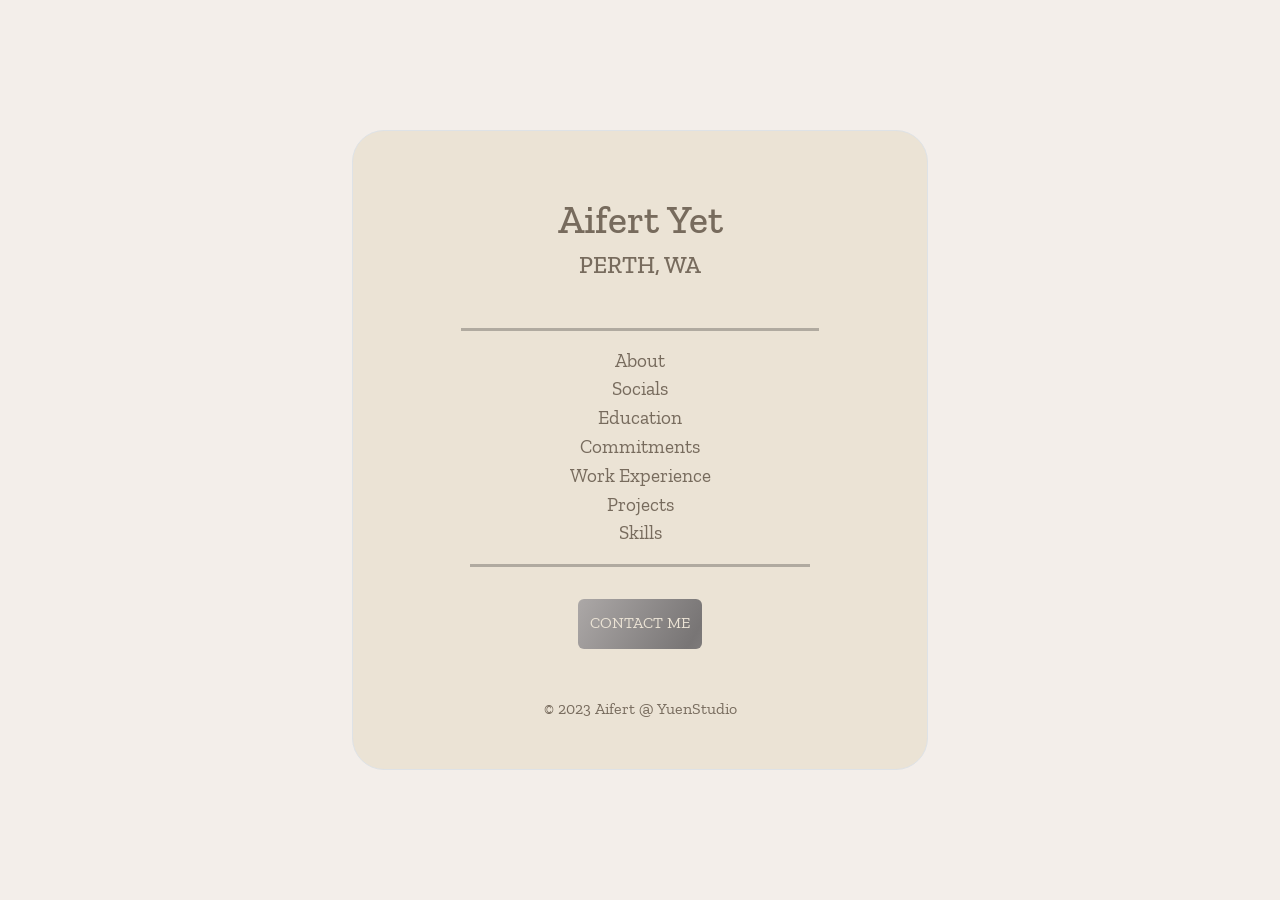
==== index.html @ 637d4d00 "moved index" ====
<!DOCTYPE html>
<html lang="en">
<head>
    <meta charset="UTF-8">
    <meta name="viewport" content="width=device-width, initial-scale=1.0">
    <title>Seek Peace</title>
    <link rel = "icon" type = "image/x-icon" href = ""/>
    <link href="https://cdn.jsdelivr.net/npm/bootstrap@5.3.2/dist/css/bootstrap.min.css" rel="stylesheet" integrity="sha384-T3c6CoIi6uLrA9TneNEoa7RxnatzjcDSCmG1MXxSR1GAsXEV/Dwwykc2MPK8M2HN" crossorigin="anonymous">
    <link rel = "stylesheet" href = "../css/style.css"/>
    <link rel="preconnect" href="https://fonts.googleapis.com">
    <link rel="preconnect" href="https://fonts.gstatic.com" crossorigin>
    <link href="https://fonts.googleapis.com/css2?family=Zilla+Slab:wght@600&display=swap" rel="stylesheet">
</head>


<body>
    <div class="container custom-container">
        <div class="main position-relative p-5 text-center text-muted border border-dashed rounded-5">
          <h1 class="mt-3">Aifert Yet</h1>
          <h4 class = "location"> PERTH, WA</h4>
          <hr class = "mt-5 mb-3 custom-hr" />
          <div class = "container content text-center">
            <div>
                <ul class = "container guide">
                    <li><a href = "./about.html">About</a></li>
                    <li><a href = "./socials.html">Socials</a></li>
                    <li><a href = "./education.html">Education</a></li>
                    <li><a href = "./commit.html">Commitments</a></li>
                    <li><a href = "./work.html">Work Experience</a></li>
                    <li><a href = "./project.html">Projects</a></li>
                    <li><a href = "./skills.html">Skills</a></li>
                </ul>
            </div>
            <hr class = "mt-2 mb-3 custom-hr" />
            <a href = "mailto:aifertyet@yuenstudio.com" class="btn btn-light mt-3 mb-5 gradient-background border-0" type="button">
                CONTACT ME
            </a>
            <footer>© 2023 Aifert @ YuenStudio </footer>
        </div>
      </div>
    </div>
    
</body>
<script src="https://cdn.jsdelivr.net/npm/bootstrap@5.3.2/dist/js/bootstrap.bundle.min.js" integrity="sha384-C6RzsynM9kWDrMNeT87bh95OGNyZPhcTNXj1NW7RuBCsyN/o0jlpcV8Qyq46cDfL" crossorigin="anonymous"></script>
</html>
---- css/style.css ----
body{
    display : flex;
    align-items : center;
    height : 100vh;
    background-color : #F3EEEA;
}

.custom-container *{
  color : #776B5D;
  font-family: 'Zilla Slab', serif;
}


.custom-container{
  max-width : 600px;
}

.main{
  background-color : #EBE3D5;
}


.custom-hr{
    width: 75%;
    margin: 0 auto;
    border: 0;
    height: 3px;
    background-color: black; 
}

.gradient-background {
    background: linear-gradient(300deg, #aca9a7, #787575, #aca8a7);
    background-size: 180% 180%;
    animation: gradient-animation 20s ease infinite;
    color : white;
  }
  
  @keyframes gradient-animation {
    0% {
      background-position: 0% 50%;
    }
    50% {
      background-position: 100% 50%;
    }
    100% {
      background-position: 0% 50%;
    }
  }
  

.btn{
  color : #EBE3D5;
  height : 50px;
  width : auto;
  padding-top : 12px;
}

.guide{
    list-style : none;
    font-size : 1.2rem;
}

.guide > li > a{
  text-decoration : none;
}
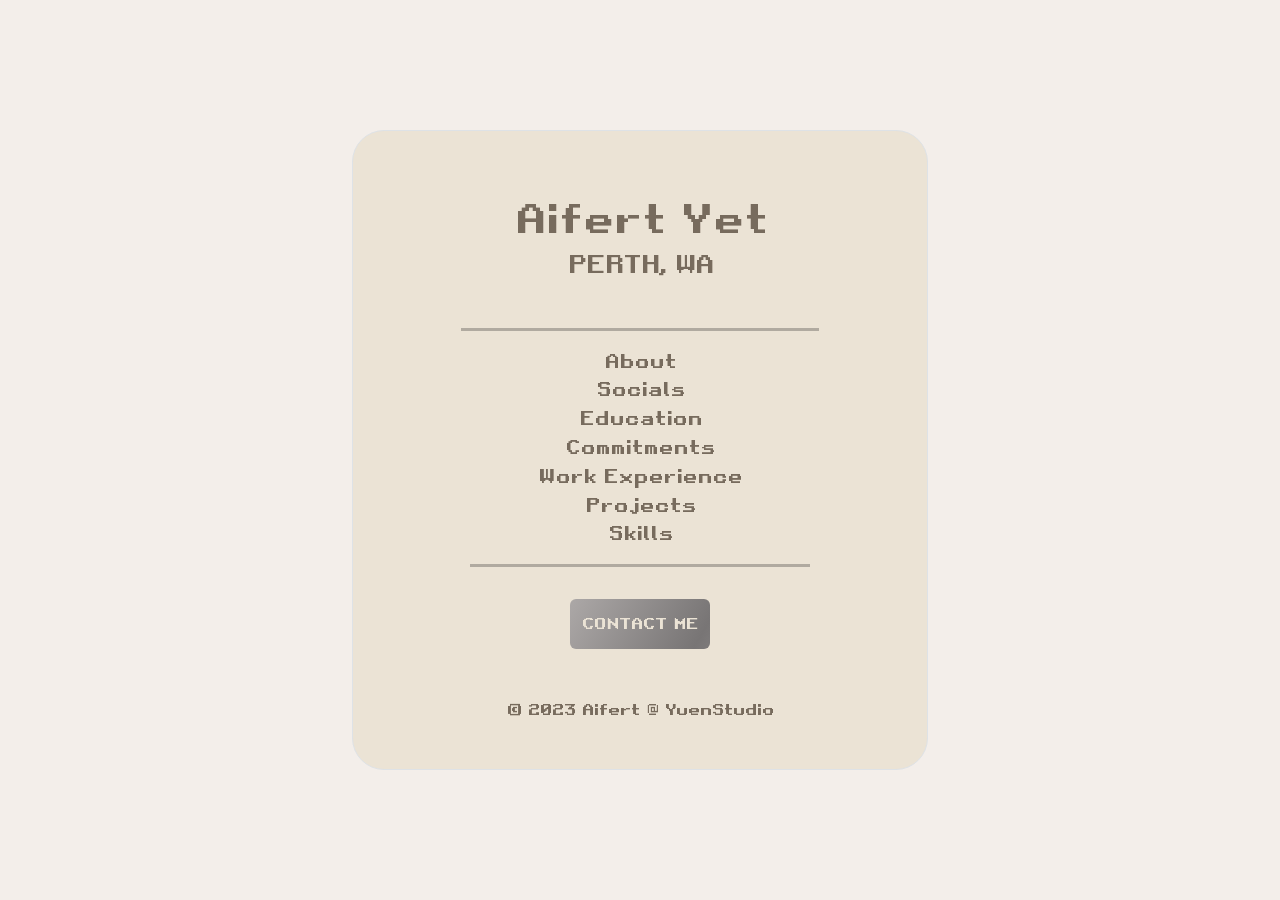
==== commit 04450f68: "font change to retro gaming" ====
--- a/index.html
+++ b/index.html
@@ -3,13 +3,14 @@
 <head>
     <meta charset="UTF-8">
     <meta name="viewport" content="width=device-width, initial-scale=1.0">
-    <title>Seek Peace</title>
-    <link rel = "icon" type = "image/x-icon" href = ""/>
+    <title>Home</title>
+    <link rel = "icon" type = "image/x-icon" href = "./images/verdy-removebg-preview.png"/>
     <link href="https://cdn.jsdelivr.net/npm/bootstrap@5.3.2/dist/css/bootstrap.min.css" rel="stylesheet" integrity="sha384-T3c6CoIi6uLrA9TneNEoa7RxnatzjcDSCmG1MXxSR1GAsXEV/Dwwykc2MPK8M2HN" crossorigin="anonymous">
-    <link rel = "stylesheet" href = "../css/style.css"/>
+    <link rel = "stylesheet" href = "style.css"/>
     <link rel="preconnect" href="https://fonts.googleapis.com">
     <link rel="preconnect" href="https://fonts.gstatic.com" crossorigin>
     <link href="https://fonts.googleapis.com/css2?family=Zilla+Slab:wght@600&display=swap" rel="stylesheet">
+    <link href="https://fonts.cdnfonts.com/css/minecraft-4" rel="stylesheet">
 </head>
 
 
--- a/style.css
+++ b/style.css
@@ -0,0 +1,71 @@
+body{
+    display : flex;
+    align-items : center;
+    height : 100vh;
+    background-color : #F3EEEA;
+}
+
+@font-face{
+  font-family : 'CustomFont';
+  src : url('./Retro\ Gaming.ttf') format('truetype');
+}
+
+.custom-container *{
+  color : #776B5D;
+  font-family : 'CustomFont', sans-serif;
+                                                
+}
+
+
+.custom-container{
+  max-width : 600px;
+}
+
+.main{
+  background-color : #EBE3D5;
+}
+
+
+.custom-hr{
+    width: 75%;
+    margin: 0 auto;
+    border: 0;
+    height: 3px;
+    background-color: black; 
+}
+
+.gradient-background {
+    background: linear-gradient(300deg, #aca9a7, #787575, #aca8a7);
+    background-size: 180% 180%;
+    animation: gradient-animation 20s ease infinite;
+    color : white;
+  }
+  
+  @keyframes gradient-animation {
+    0% {
+      background-position: 0% 50%;
+    }
+    50% {
+      background-position: 100% 50%;
+    }
+    100% {
+      background-position: 0% 50%;
+    }
+  }
+  
+
+.btn{
+  color : #EBE3D5;
+  height : 50px;
+  width : auto;
+  padding-top : 12px;
+}
+
+.guide{
+    list-style : none;
+    font-size : 1.2rem;
+}
+
+.guide > li > a{
+  text-decoration : none;
+}
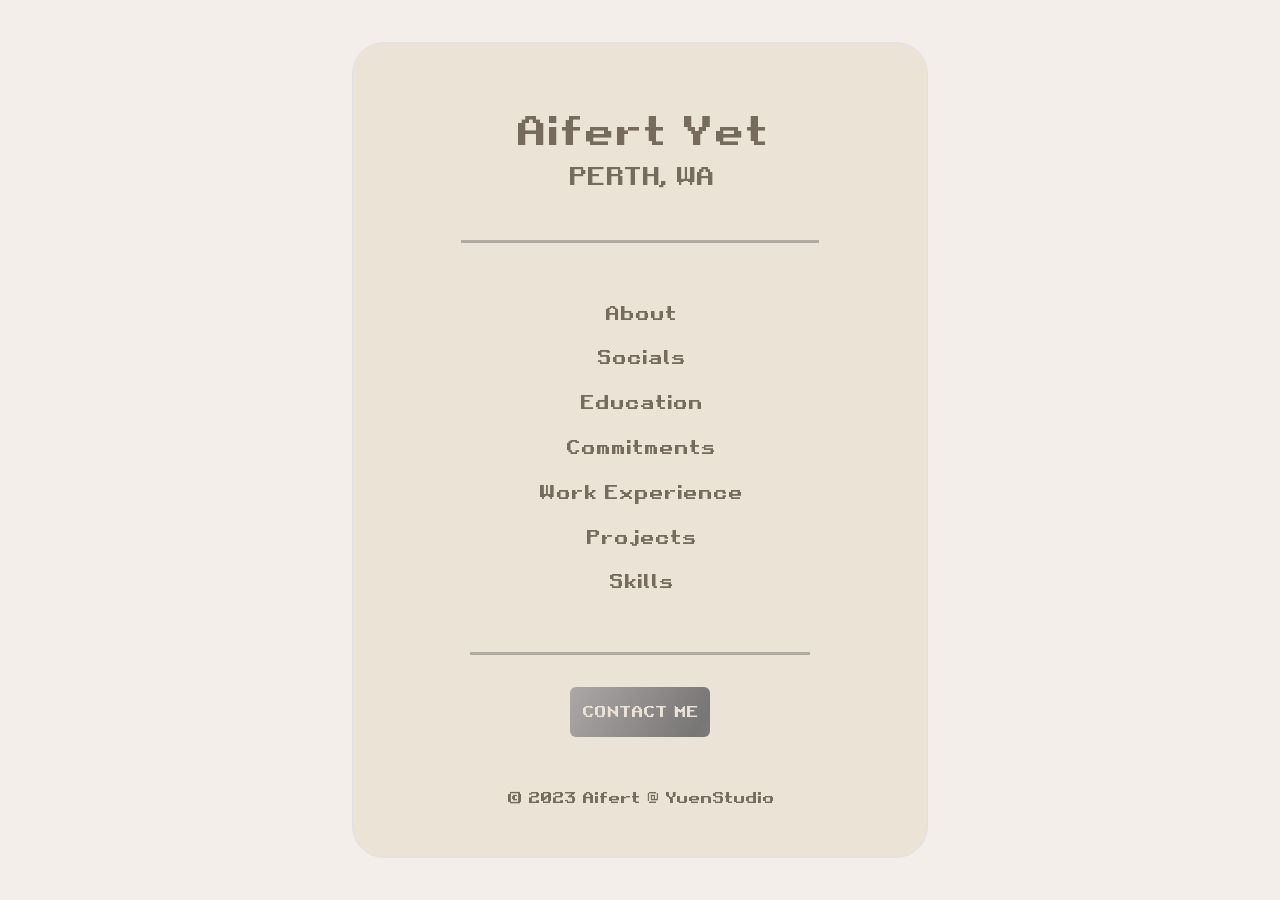
==== commit 530d39e6: "about page padding" ====
--- a/index.html
+++ b/index.html
@@ -19,20 +19,20 @@
         <div class="main position-relative p-5 text-center text-muted border border-dashed rounded-5">
           <h1 class="mt-3">Aifert Yet</h1>
           <h4 class = "location"> PERTH, WA</h4>
-          <hr class = "mt-5 mb-3 custom-hr" />
+          <hr class = "mt-5 mb-5 custom-hr" />
           <div class = "container content text-center">
             <div>
                 <ul class = "container guide">
-                    <li><a href = "./about.html">About</a></li>
-                    <li><a href = "./socials.html">Socials</a></li>
-                    <li><a href = "./education.html">Education</a></li>
-                    <li><a href = "./commit.html">Commitments</a></li>
-                    <li><a href = "./work.html">Work Experience</a></li>
-                    <li><a href = "./project.html">Projects</a></li>
-                    <li><a href = "./skills.html">Skills</a></li>
+                    <li class = "p-2"><a href = "./about.html">About</a></li>
+                    <li class = "p-2"><a href = "./socials.html">Socials</a></li>
+                    <li class = "p-2"><a href = "./education.html">Education</a></li>
+                    <li class = "p-2"><a href = "./commit.html">Commitments</a></li>
+                    <li class = "p-2"><a href = "./work.html">Work Experience</a></li>
+                    <li class = "p-2"><a href = "./project.html">Projects</a></li>
+                    <li class = "p-2"><a href = "./skills.html">Skills</a></li>
                 </ul>
             </div>
-            <hr class = "mt-2 mb-3 custom-hr" />
+            <hr class = "mt-5 mb-3 custom-hr" />
             <a href = "mailto:aifertyet@yuenstudio.com" class="btn btn-light mt-3 mb-5 gradient-background border-0" type="button">
                 CONTACT ME
             </a>
--- a/style.css
+++ b/style.css
@@ -68,4 +68,4 @@
 
 .guide > li > a{
   text-decoration : none;
-}+}
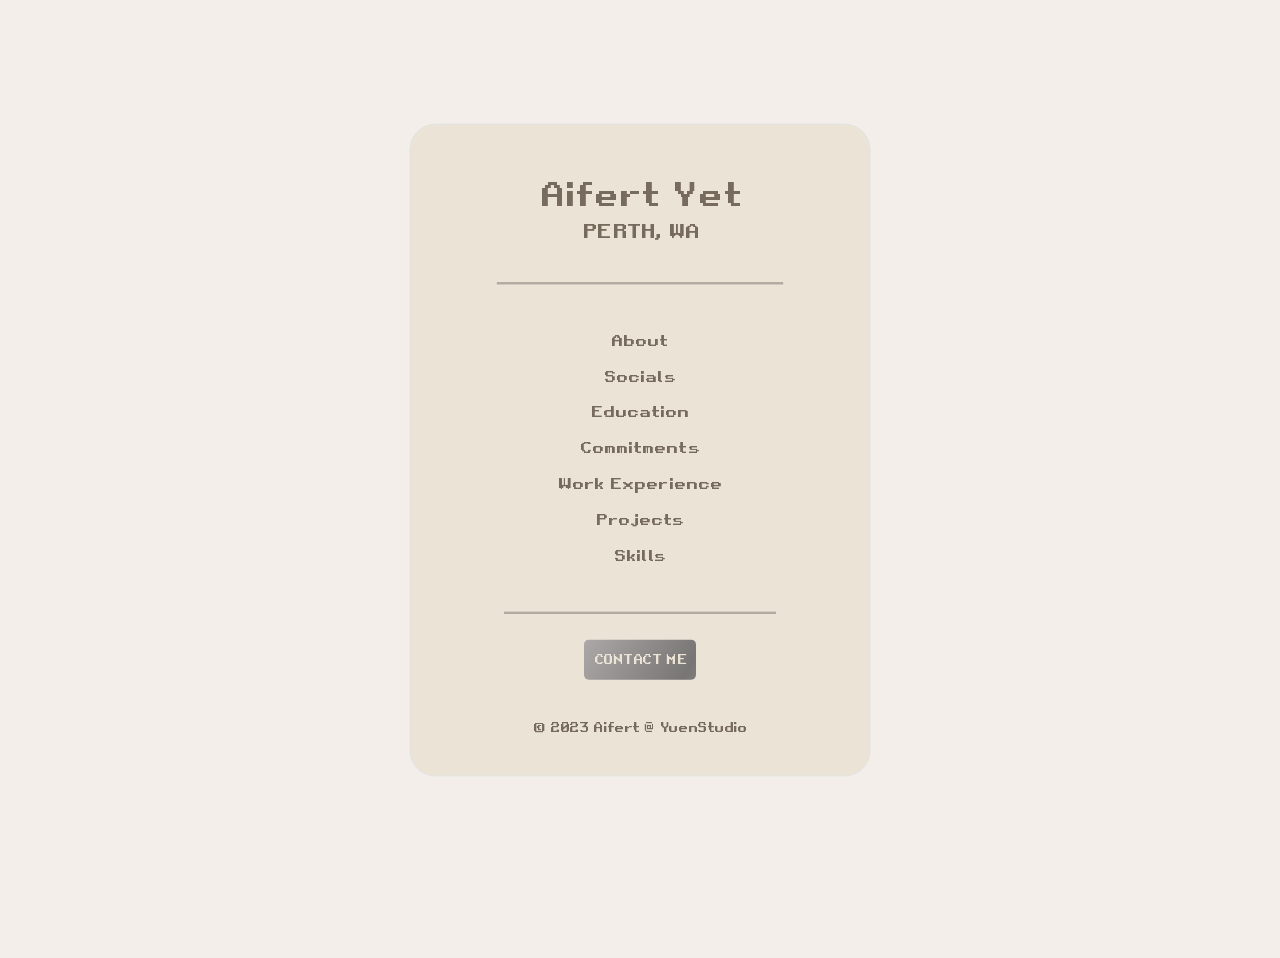
==== commit f5070264: "favicon 96 x 96 update" ====
--- a/index.html
+++ b/index.html
@@ -4,7 +4,7 @@
     <meta charset="UTF-8">
     <meta name="viewport" content="width=device-width, initial-scale=1.0">
     <title>Home</title>
-    <link rel = "icon" type = "image/x-icon" href = "./images/verdy-removebg-preview.png"/>
+    <link rel = "icon" type = "image/x-icon" href = "./images/favicon.png"/>
     <link href="https://cdn.jsdelivr.net/npm/bootstrap@5.3.2/dist/css/bootstrap.min.css" rel="stylesheet" integrity="sha384-T3c6CoIi6uLrA9TneNEoa7RxnatzjcDSCmG1MXxSR1GAsXEV/Dwwykc2MPK8M2HN" crossorigin="anonymous">
     <link rel = "stylesheet" href = "style.css"/>
     <link rel="preconnect" href="https://fonts.googleapis.com">
--- a/style.css
+++ b/style.css
@@ -69,3 +69,17 @@
 .guide > li > a{
   text-decoration : none;
 }
+
+@media (max-width: 1440px) and (min-width : 430px) {
+  .main {
+      scale : 80%;
+      margin-top :100px;
+      margin-bottom : 100px;
+  }
+}
+
+@media (max-width : 430px){
+  .main{
+    scale : 70%;
+  }
+}
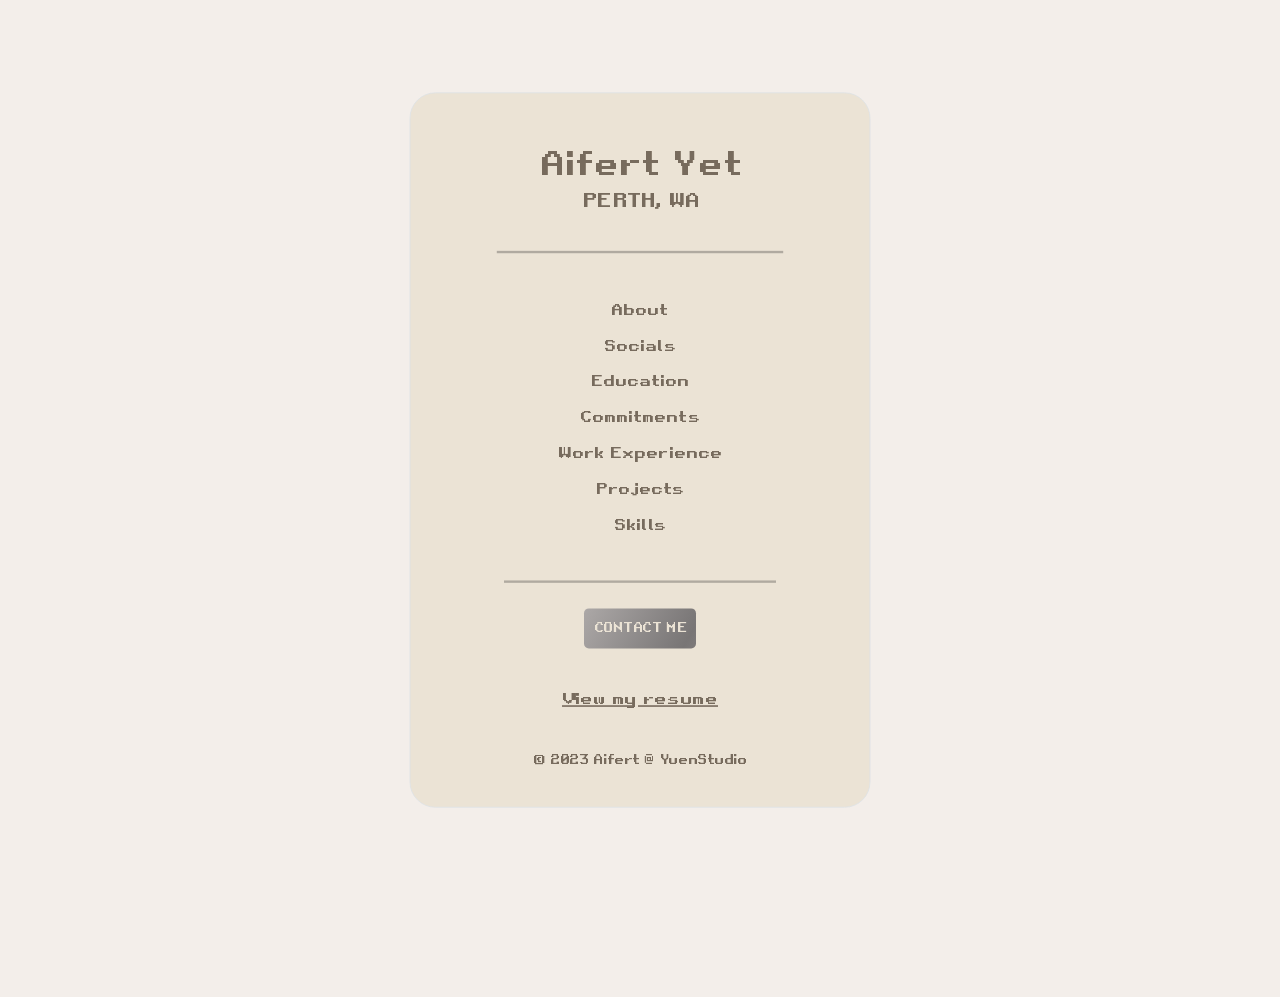
==== commit 6951ace6: "added view my resume button" ====
--- a/index.html
+++ b/index.html
@@ -33,9 +33,13 @@
                 </ul>
             </div>
             <hr class = "mt-5 mb-3 custom-hr" />
-            <a href = "mailto:aifertyet@yuenstudio.com" class="btn btn-light mt-3 mb-5 gradient-background border-0" type="button">
+                <a href = "mailto:aifertyet@yuenstudio.com" class="btn btn-light mt-3 mb-5 gradient-background border-0" type="button">
                 CONTACT ME
             </a>
+            <br />
+            <div class="container mb-5">            
+                <a href = "./images/Resume (13:12:2023).pdf" class="resume mb-5">View my resume</a>
+            </div>
             <footer>© 2023 Aifert @ YuenStudio </footer>
         </div>
       </div>
--- a/style.css
+++ b/style.css
@@ -70,7 +70,7 @@
   text-decoration : none;
 }
 
-@media (max-width: 1440px) and (min-width : 430px) {
+@media (max-width: 1600px) and (min-width : 430px) {
   .main {
       scale : 80%;
       margin-top :100px;
@@ -82,4 +82,8 @@
   .main{
     scale : 70%;
   }
+}
+
+.resume{
+  font-size : 20px;
 }
